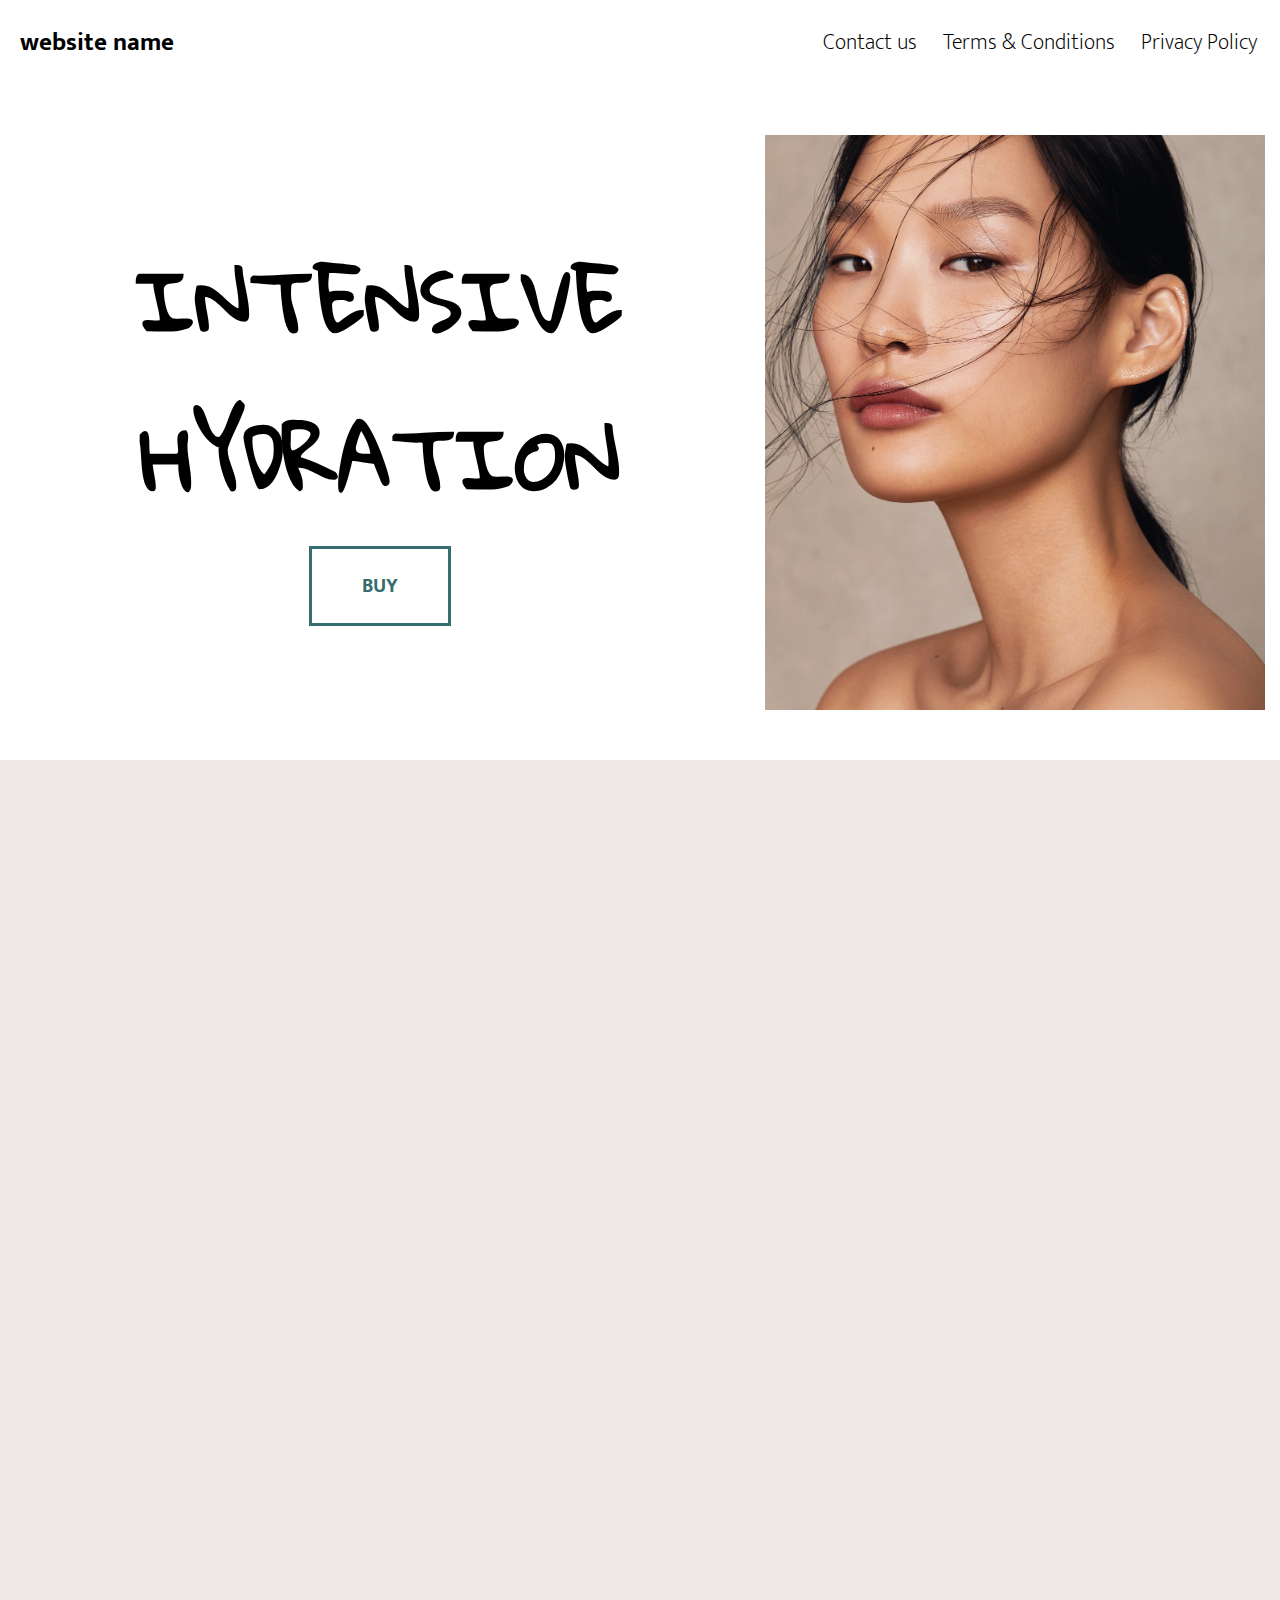
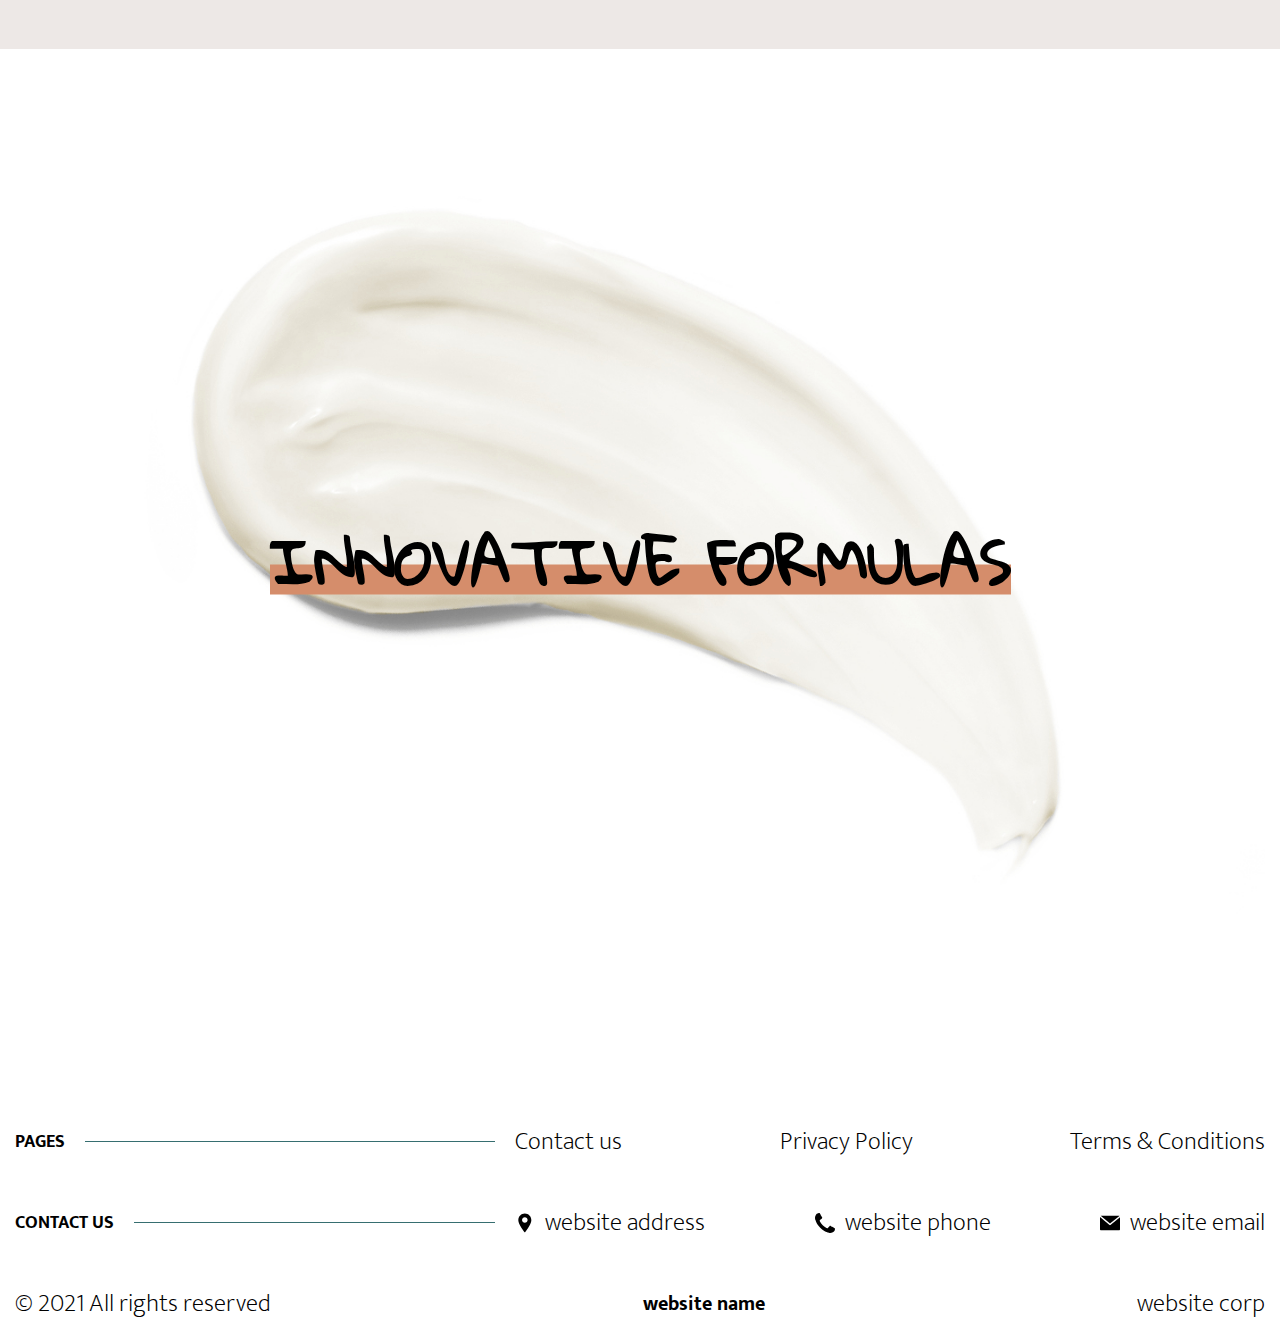
==== index.html @ f1e13990 "+" ====
<!DOCTYPE html>
<html lang="en">

<head>
    <meta charset="UTF-8">
    <meta http-equiv="X-UA-Compatible" content="IE=edge">
    <meta name="viewport" content="width=device-width, initial-scale=1.0">
    <link rel="stylesheet" href="./css/style.css">
    <title>(site_name)</title>
</head>

<body class="home">

    <div class="header__wrapper">
        <header class="header">
            <a href="./index.html" class="logo js_website-name"></a>
            <button class="menu__btn js_menu__btn">
                <span></span>
            </button>
            <div class="menu js_menu">
                <nav class="nav">
                    <ul class="nav__list">
                     
                        <li class="nav__item">
                            <a href="./contact.html" class="nav__link">Contact us</a>
                        </li>

                        <li class="nav__item">
                            <a href="./terms.html" class="nav__link">Terms & Conditions</a>
                        </li>
                        <li class="nav__item">
                            <a href="./policy.html" class="nav__link">Privacy Policy</a>
                        </li>
                    </ul>
                </nav>
            </div>

        </header>
    </div>
    <main class="main">
       


            <div class="section-wrapper hero__wrapper">
                <div class="container">
                    <section class="section hero">
                        <img src="./img/img2.jpeg" alt="" class="img">
                         <div class="text-block">
                            <h1 class="title">Intensive hydration</h1>
                            <a href="./buy.html" class="btn">buy</a>
                         </div>
                    </section>
                </div>
            </div>


            <div class="section-wrapper info__wrapper">
                <div class="container">
                    <section class="section info">
                        <ul class="list">
                            <li class="item" data-aos="fade-up">
                               <p class="text bold"><span>Ceramides</span></p>
                               <img src="./img/img4.jpeg" alt="" class="img">
                               <p class="text">As a naturally occurring element of our bodies, known for maximum moisture retention, we selected three types of ceramides for our formulation.</p>
                            </li>
                            <li class="item" data-aos="fade-up" data-aos-delay="300">
                               <p class="text bold"><span>French Seawater</span></p>
                               <img src="./img/img1.jpeg" alt="" class="img">
                               <p class="text">Formulas with three natural marine ingredients, sourced from the French Sea, also further enhance hydration capability.</p>
                            </li>
                            <li class="item" data-aos="fade-up" data-aos-delay="600">
                               <p class="text bold"><span>Aqualuronic Range</span></p>
                               <img src="./img/img3.jpeg" alt="" class="img">
                               <p class="text">The range provides deep hydration and locks in moisture to maintain optimal skin moisture balance. The light weight texture goes on smoothly and absorbs quickly.</p>
                            </li>
                        </ul>
                     
                     </section>
                </div>
            </div>

            <div class="section-wrapper about__wrapper">
               <div class="container">
                <section class="section about">
                    <img src="./img/img5.jpeg" class="img" alt="">
                    <h2 class="sub-title">Innovative formulas</h2>
                </section>
               </div>
            </div>

       
    </main>
    <div class="footer__wrapper ">
        <div class="container">
            <footer class="footer">
                <ul class="footer__list">
                    <li class="footer__item">
                        <div class="footer__title-container">
                            <h4 class="footer__title">Pages</h4>
                            <div class="line"></div>
                        </div>
                        <ul class="footer__sublist">
                            <li class="footer__subitem">
                                <a href="./contact.html" class="text footer__link"><span>Contact us</span></a>
                            </li>
                            <li class="footer__subitem">
                                <a href="./policy.html" class="text footer__link"><span>Privacy Policy</span></a>
                            </li>
                            <li class="footer__subitem">
                                <a href="./terms.html" class="text footer__link"><span>Terms & Conditions</span></a>
                            </li>
                        </ul>
                    </li>
                    <li class="footer__item">
                        <div class="footer__title-container">
                            <h4 class="footer__title">Contact us</h4>
                            <div class="line"></div>
                        </div>
                        <ul class="footer__sublist">
                           
                            <li class="footer__subitem footer__icon-box">
                                    <svg class="footer__icon" viewBox="-119 -21 682 682.66669"
                                        xmlns="http://www.w3.org/2000/svg">
                                        <path
                                            d="m216.210938 0c-122.664063 0-222.460938 99.796875-222.460938 222.460938 0 154.175781 222.679688 417.539062 222.679688 417.539062s222.242187-270.945312 222.242187-417.539062c0-122.664063-99.792969-222.460938-222.460937-222.460938zm67.121093 287.597656c-18.507812 18.503906-42.8125 27.757813-67.121093 27.757813-24.304688 0-48.617188-9.253907-67.117188-27.757813-37.011719-37.007812-37.011719-97.226562 0-134.238281 17.921875-17.929687 41.761719-27.804687 67.117188-27.804687 25.355468 0 49.191406 9.878906 67.121093 27.804687 37.011719 37.011719 37.011719 97.230469 0 134.238281zm0 0" />
                                    </svg>
                                    <span class="text footer__text js_website-address"></span>
                            </li>
                            <li class="footer__subitem footer__icon-box">
                                
                                    <svg class="footer__icon" xmlns="http://www.w3.org/2000/svg"
                                        xmlns:xlink="http://www.w3.org/1999/xlink" x="0px" y="0px" width="401.998px"
                                        height="401.998px" viewBox="0 0 401.998 401.998"
                                        style="enable-background:new 0 0 401.998 401.998;" xml:space="preserve">
                                        <g>
                                            <path
                                                d="M401.129,311.475c-1.137-3.426-8.371-8.473-21.697-15.129c-3.61-2.098-8.754-4.949-15.41-8.566 c-6.662-3.617-12.709-6.95-18.13-9.996c-5.432-3.045-10.521-5.995-15.276-8.846c-0.76-0.571-3.139-2.234-7.136-5 c-4.001-2.758-7.375-4.805-10.14-6.14c-2.759-1.327-5.473-1.995-8.138-1.995c-3.806,0-8.56,2.714-14.268,8.135 c-5.708,5.428-10.944,11.324-15.7,17.706c-4.757,6.379-9.802,12.275-15.126,17.7c-5.332,5.427-9.713,8.138-13.135,8.138 c-1.718,0-3.86-0.479-6.427-1.424c-2.566-0.951-4.518-1.766-5.858-2.423c-1.328-0.671-3.607-1.999-6.845-4.004 c-3.244-1.999-5.048-3.094-5.428-3.285c-26.075-14.469-48.438-31.029-67.093-49.676c-18.649-18.658-35.211-41.019-49.676-67.097 c-0.19-0.381-1.287-2.19-3.284-5.424c-2-3.237-3.333-5.518-3.999-6.854c-0.666-1.331-1.475-3.283-2.425-5.852 s-1.427-4.709-1.427-6.424c0-3.424,2.713-7.804,8.138-13.134c5.424-5.327,11.326-10.373,17.7-15.128 c6.379-4.755,12.275-9.991,17.701-15.699c5.424-5.711,8.136-10.467,8.136-14.273c0-2.663-0.666-5.378-1.997-8.137 c-1.332-2.765-3.378-6.139-6.139-10.138c-2.762-3.997-4.427-6.374-4.999-7.139c-2.852-4.755-5.799-9.846-8.848-15.271 c-3.049-5.424-6.377-11.47-9.995-18.131c-3.615-6.658-6.468-11.799-8.564-15.415C98.986,9.233,93.943,1.997,90.516,0.859 C89.183,0.288,87.183,0,84.521,0c-5.142,0-11.85,0.95-20.129,2.856c-8.282,1.903-14.799,3.899-19.558,5.996 c-9.517,3.995-19.604,15.605-30.264,34.826C4.863,61.566,0.01,79.271,0.01,96.78c0,5.135,0.333,10.131,0.999,14.989 c0.666,4.853,1.856,10.326,3.571,16.418c1.712,6.09,3.093,10.614,4.137,13.56c1.045,2.948,2.996,8.229,5.852,15.845 c2.852,7.614,4.567,12.275,5.138,13.988c6.661,18.654,14.56,35.307,23.695,49.964c15.03,24.362,35.541,49.539,61.521,75.521 c25.981,25.98,51.153,46.49,75.517,61.526c14.655,9.134,31.314,17.032,49.965,23.698c1.714,0.568,6.375,2.279,13.986,5.141 c7.614,2.854,12.897,4.805,15.845,5.852c2.949,1.048,7.474,2.43,13.559,4.145c6.098,1.715,11.566,2.905,16.419,3.576 c4.856,0.657,9.853,0.996,14.989,0.996c17.508,0,35.214-4.856,53.105-14.562c19.219-10.656,30.826-20.745,34.823-30.269 c2.102-4.754,4.093-11.273,5.996-19.555c1.909-8.278,2.857-14.985,2.857-20.126C401.99,314.814,401.703,312.819,401.129,311.475z" />
                                        </g>
                                    </svg>
                                    <a href="tel:(site_phone)" class="text footer__link js_website-phone"></a>
                            </li>
                            <li class="footer__subitem footer__icon-box">
                                
                                    <svg class="footer__icon" xmlns="http://www.w3.org/2000/svg" xmlns:xlink="http://www.w3.org/1999/xlink"
                                        x="0px" y="0px" viewBox="0 0 477.867 477.867"
                                        style="enable-background:new 0 0 477.867 477.867;" xml:space="preserve">
                                        <g>
                                            <g>
                                                <path
                                                    d="M460.8,68.267H17.067l221.867,182.75L463.309,68.779C462.488,68.539,461.649,68.368,460.8,68.267z" />
                                            </g>
                                        </g>
                                        <g>
                                            <g>
                                                <path
                                                    d="M249.702,286.31c-6.288,5.149-15.335,5.149-21.623,0L0,98.406v294.127c0,9.426,7.641,17.067,17.067,17.067H460.8 c9.426,0,17.067-7.641,17.067-17.067V100.932L249.702,286.31z" />
                                            </g>
                                        </g>
                                    </svg>
                                    <a href="" class="text footer__link js_website-email"></a>
                            </li>
                        </ul>
                    </li>
                    <li class="footer__item">
                        <ul class="footer__sublist footer__sublist--sb">
                            <li class="footer__subitem">
                                <p class="text footer__text">© 2021 All rights reserved</p>
                            </li>
                            <li class="footer__subitem">
                                <a href="./index.html" class="footer__logo-link js_website-name"></a>
                            </li>
                            <li class="footer__subitem">
                                <p class="text footer__text js_website-corp"></p>
                            </li>
                        
                        </ul>
                    </li>
                  
                </ul>
             
            </footer>
        </div>
    </div>


    <script src="./js/libs/aos.js"></script>
    <script src="./js/website-data.js"></script>
    <script>
        AOS.init();
    </script>
</body>

</html>
---- css/style.css ----
@import './libs/aos.css';
@import './utils/fonts.css';
@import './utils/vars.css';
@import './utils/utils.css';
@import './utils/header.css';
@import './utils/footer.css';
@import './hero.css';
@import './about.css';
@import './info.css';
@import './text-section.css';
@import './contact.css';
@import './buy.css';
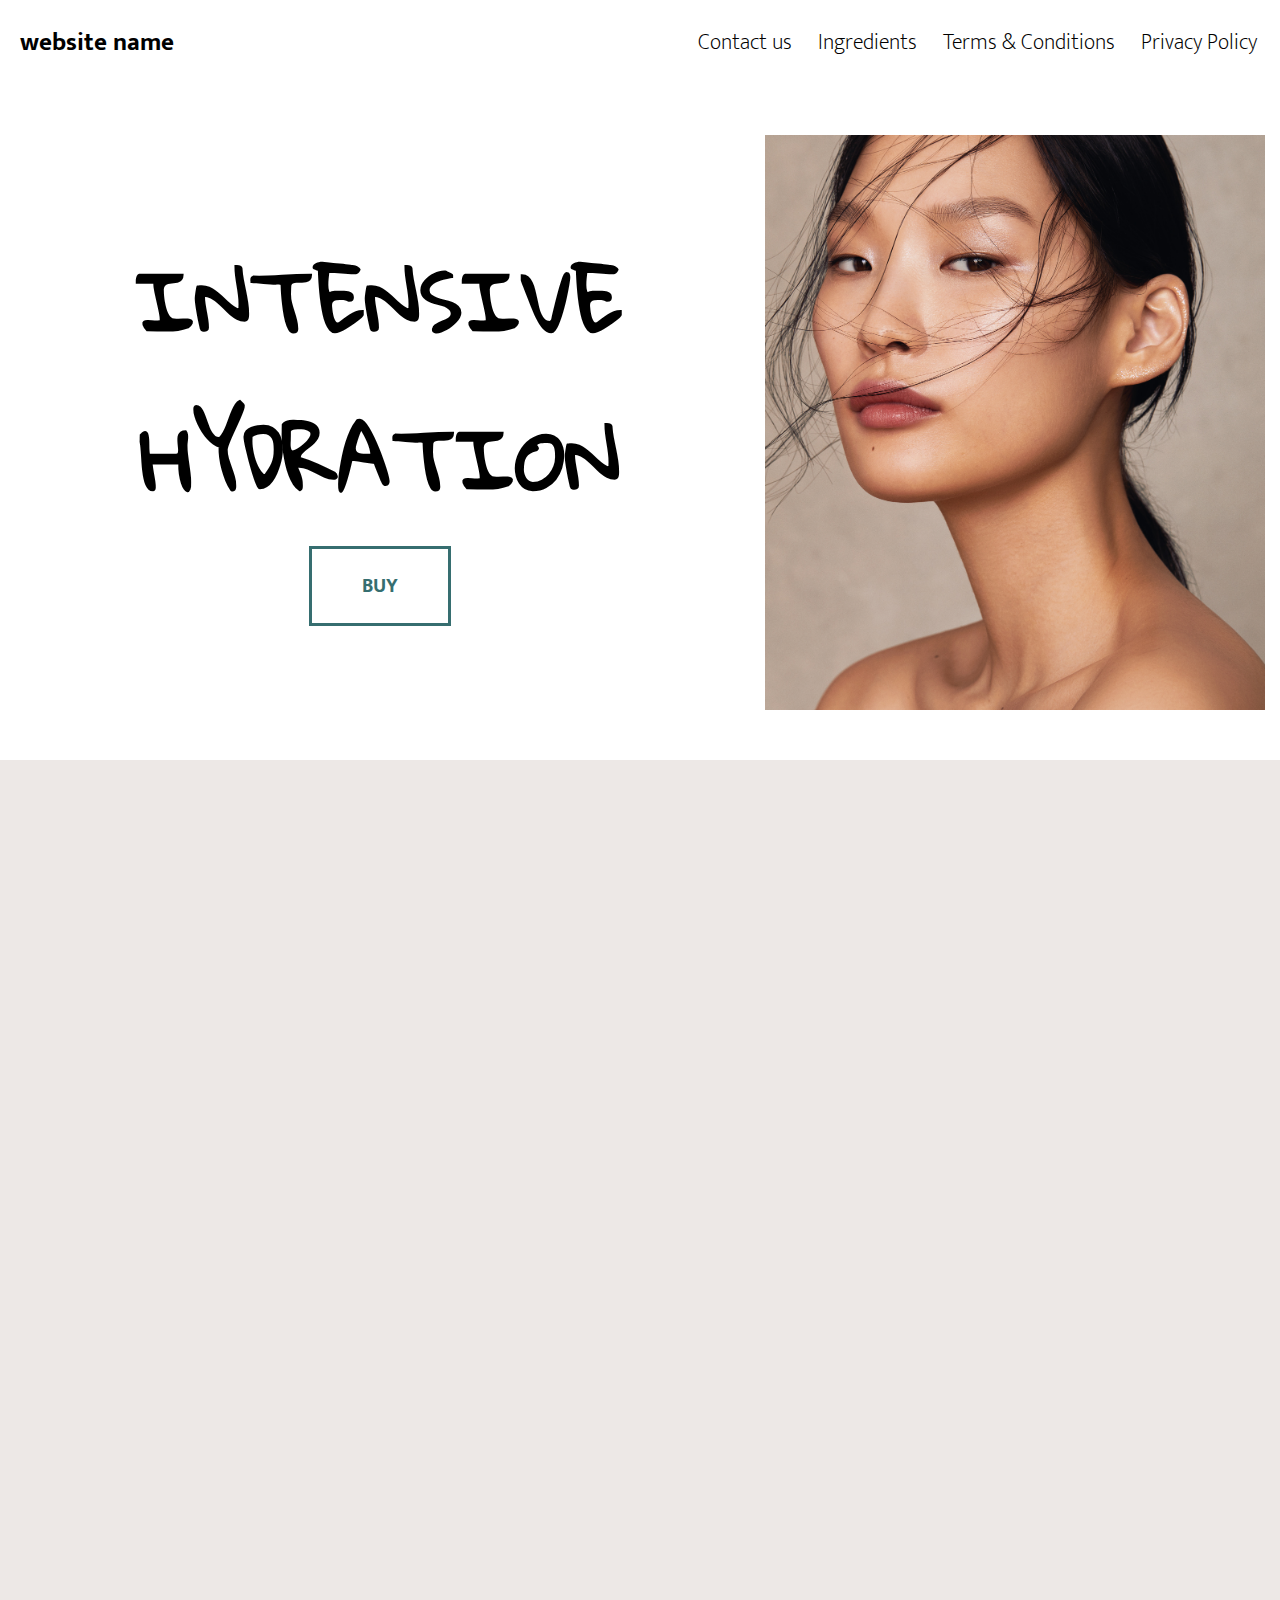
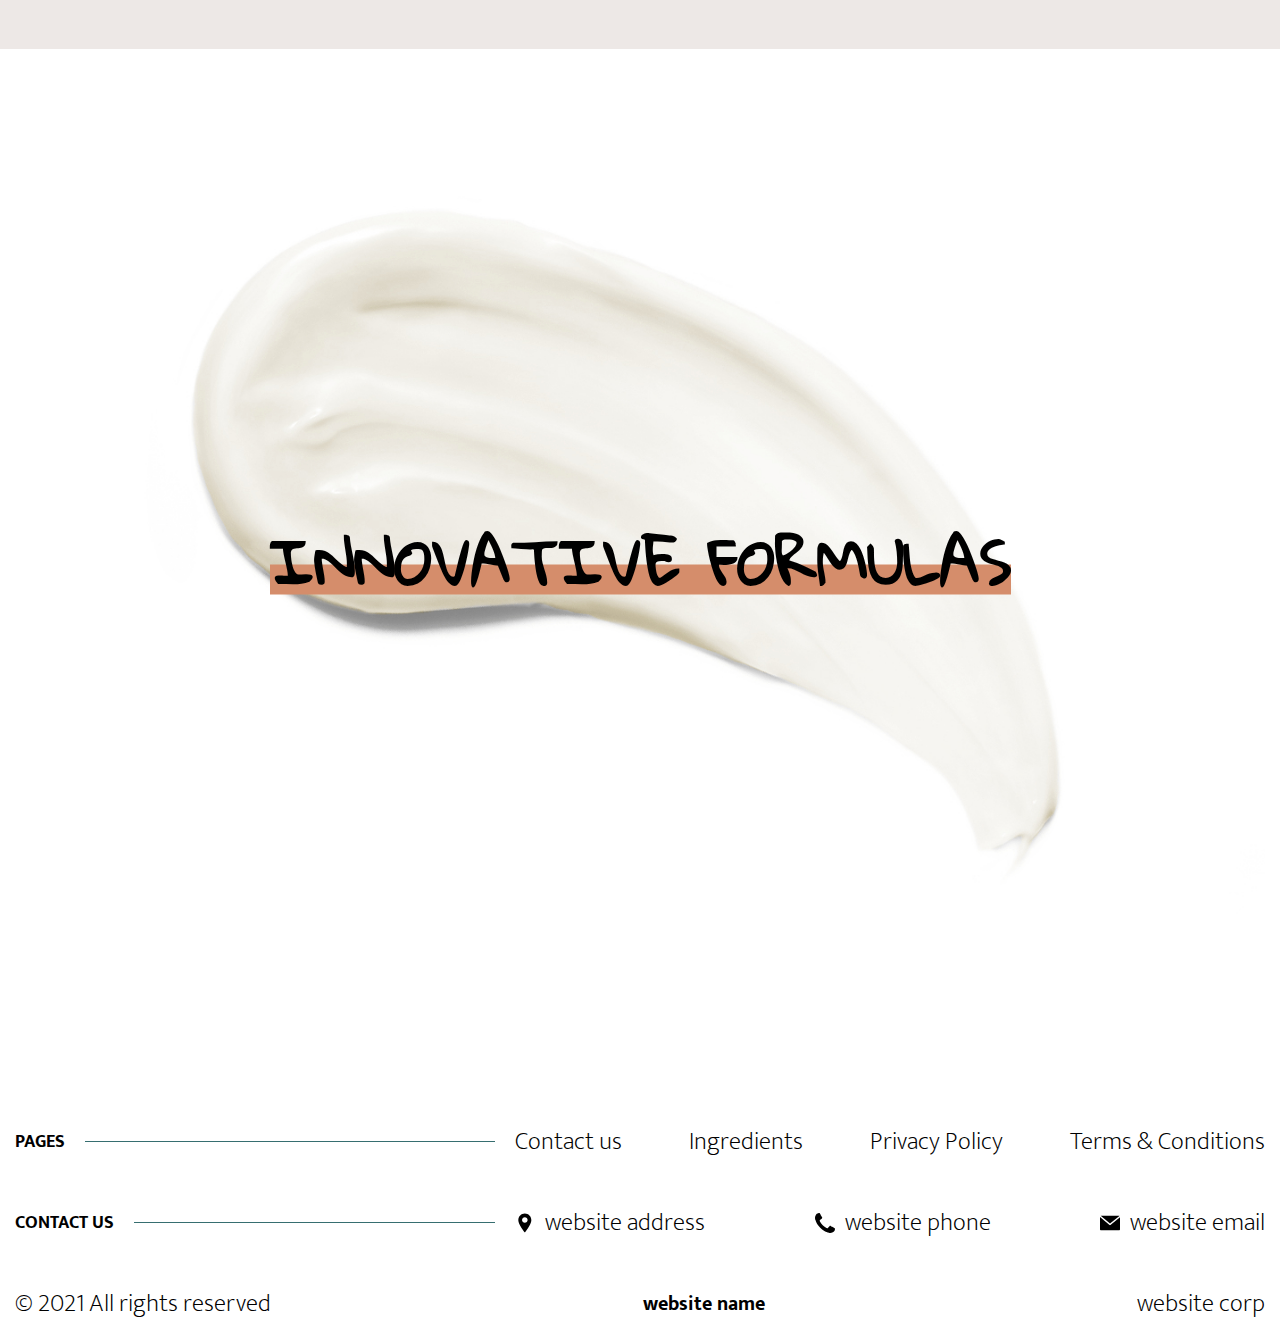
==== commit a2148b69: "+" ====
--- a/index.html
+++ b/index.html
@@ -24,7 +24,9 @@
                         <li class="nav__item">
                             <a href="./contact.html" class="nav__link">Contact us</a>
                         </li>
-
+                        <li class="nav__item">
+                            <a href="./ingredients.html" class="nav__link">Ingredients</a>
+                        </li>
                         <li class="nav__item">
                             <a href="./terms.html" class="nav__link">Terms & Conditions</a>
                         </li>
@@ -102,6 +104,9 @@
                         <ul class="footer__sublist">
                             <li class="footer__subitem">
                                 <a href="./contact.html" class="text footer__link"><span>Contact us</span></a>
+                            </li>
+                            <li class="footer__subitem">
+                                <a href="./ingredients.html" class="text footer__link"><span>Ingredients</span></a>
                             </li>
                             <li class="footer__subitem">
                                 <a href="./policy.html" class="text footer__link"><span>Privacy Policy</span></a>
@@ -183,6 +188,7 @@
     </div>
 
 
+    <script src="./js/menu.js"></script>
     <script src="./js/libs/aos.js"></script>
     <script src="./js/website-data.js"></script>
     <script>
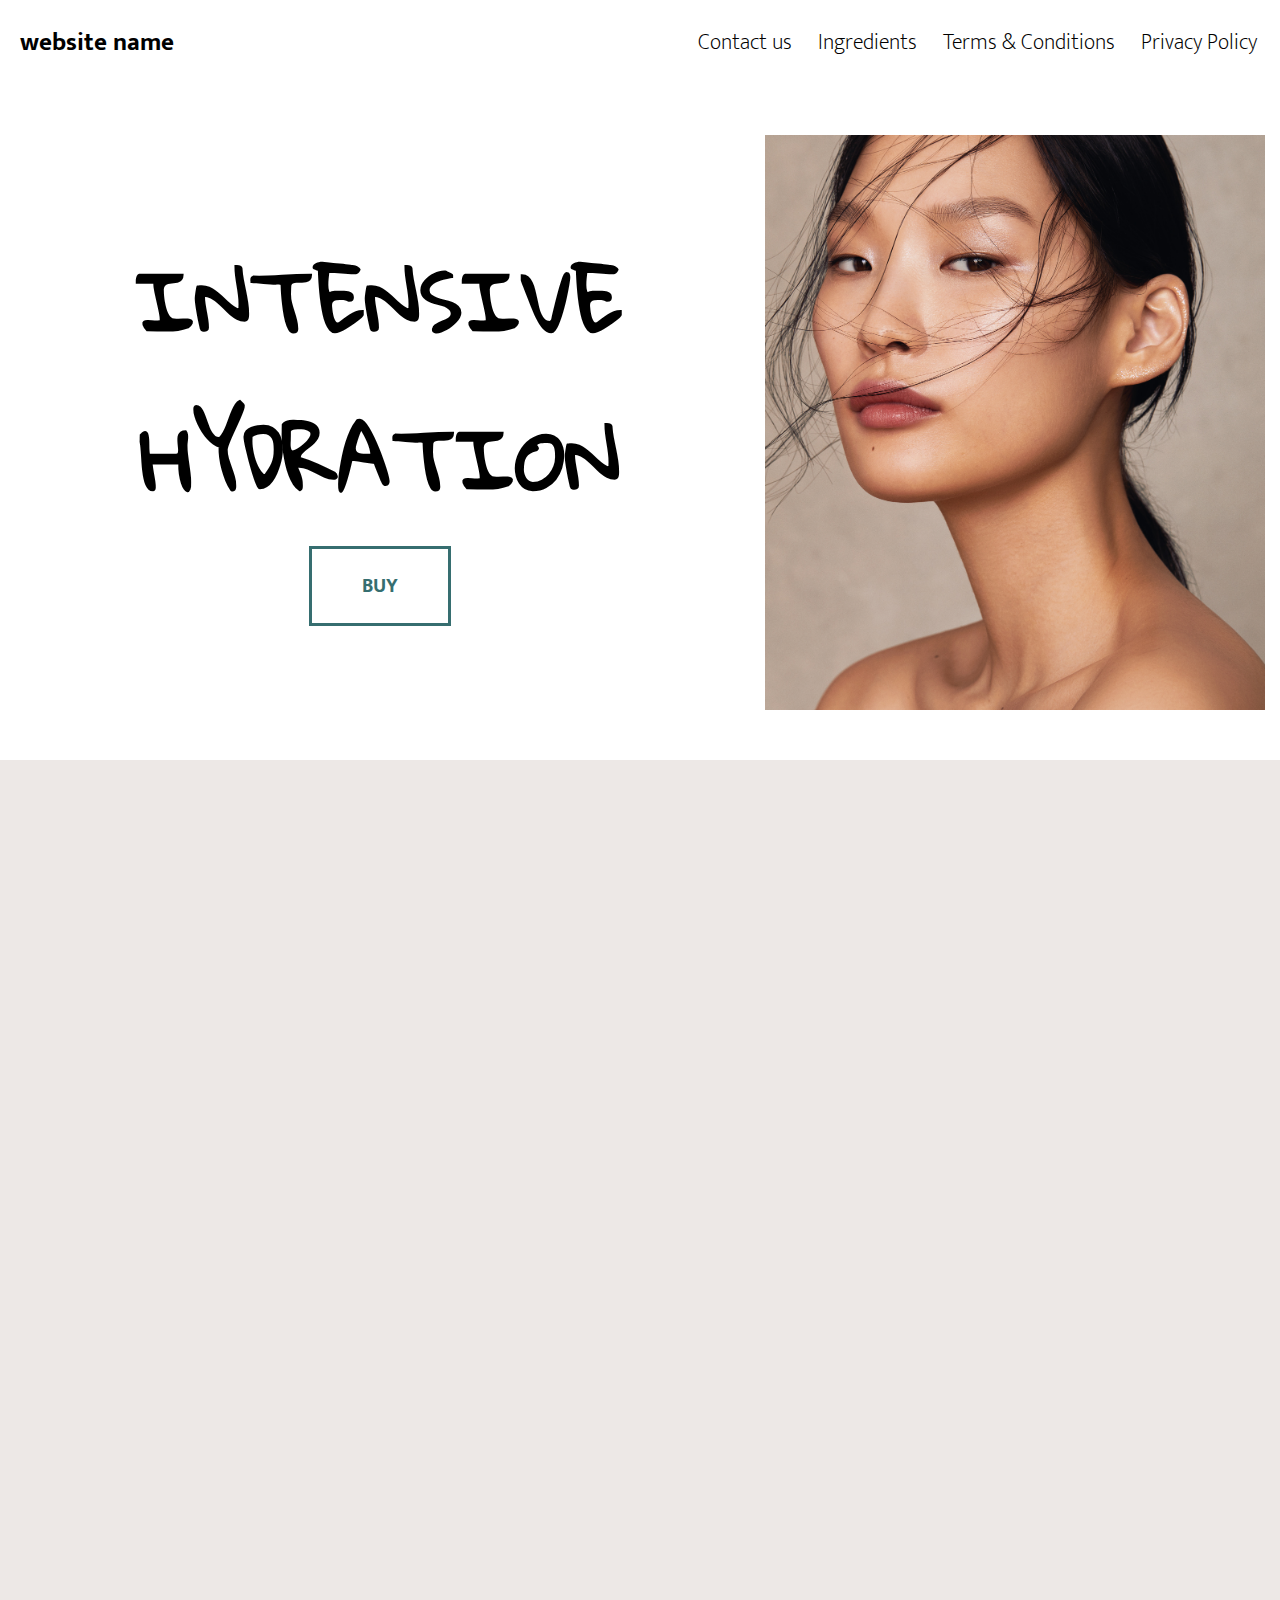
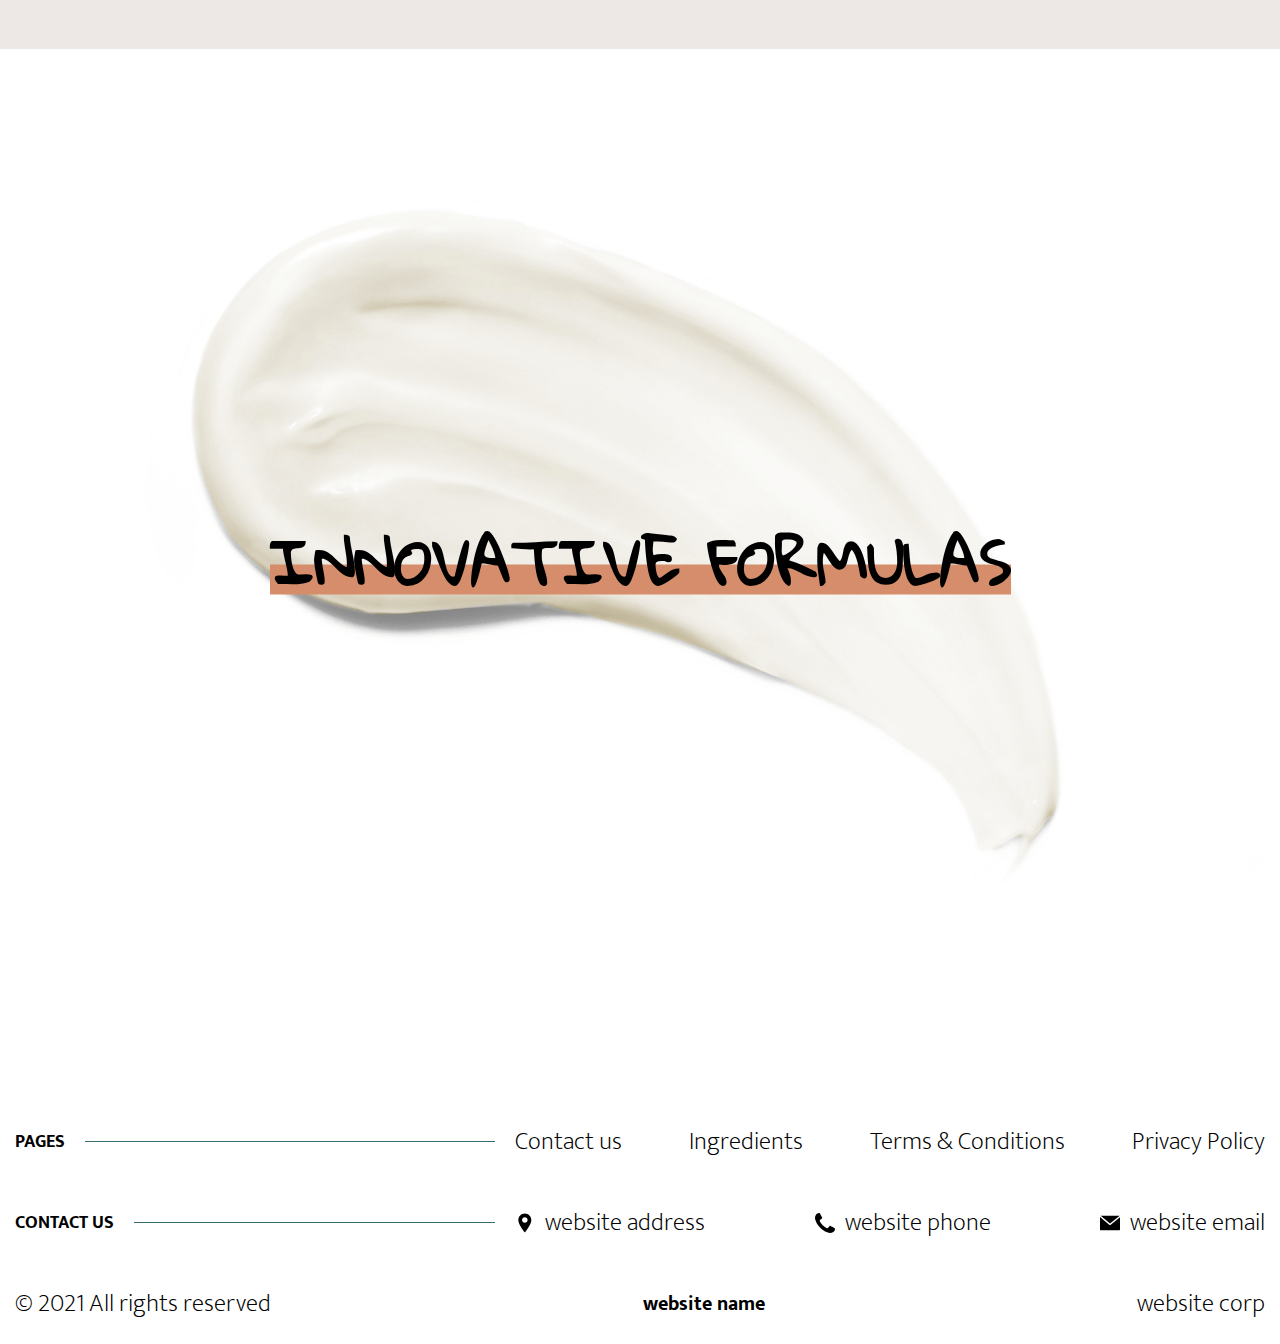
==== commit 20dc7de1: "+" ====
--- a/index.html
+++ b/index.html
@@ -109,11 +109,12 @@
                                 <a href="./ingredients.html" class="text footer__link"><span>Ingredients</span></a>
                             </li>
                             <li class="footer__subitem">
+                                <a href="./terms.html" class="text footer__link"><span>Terms & Conditions</span></a>
+                            </li>
+                            <li class="footer__subitem">
                                 <a href="./policy.html" class="text footer__link"><span>Privacy Policy</span></a>
                             </li>
-                            <li class="footer__subitem">
-                                <a href="./terms.html" class="text footer__link"><span>Terms & Conditions</span></a>
-                            </li>
+                         
                         </ul>
                     </li>
                     <li class="footer__item">
